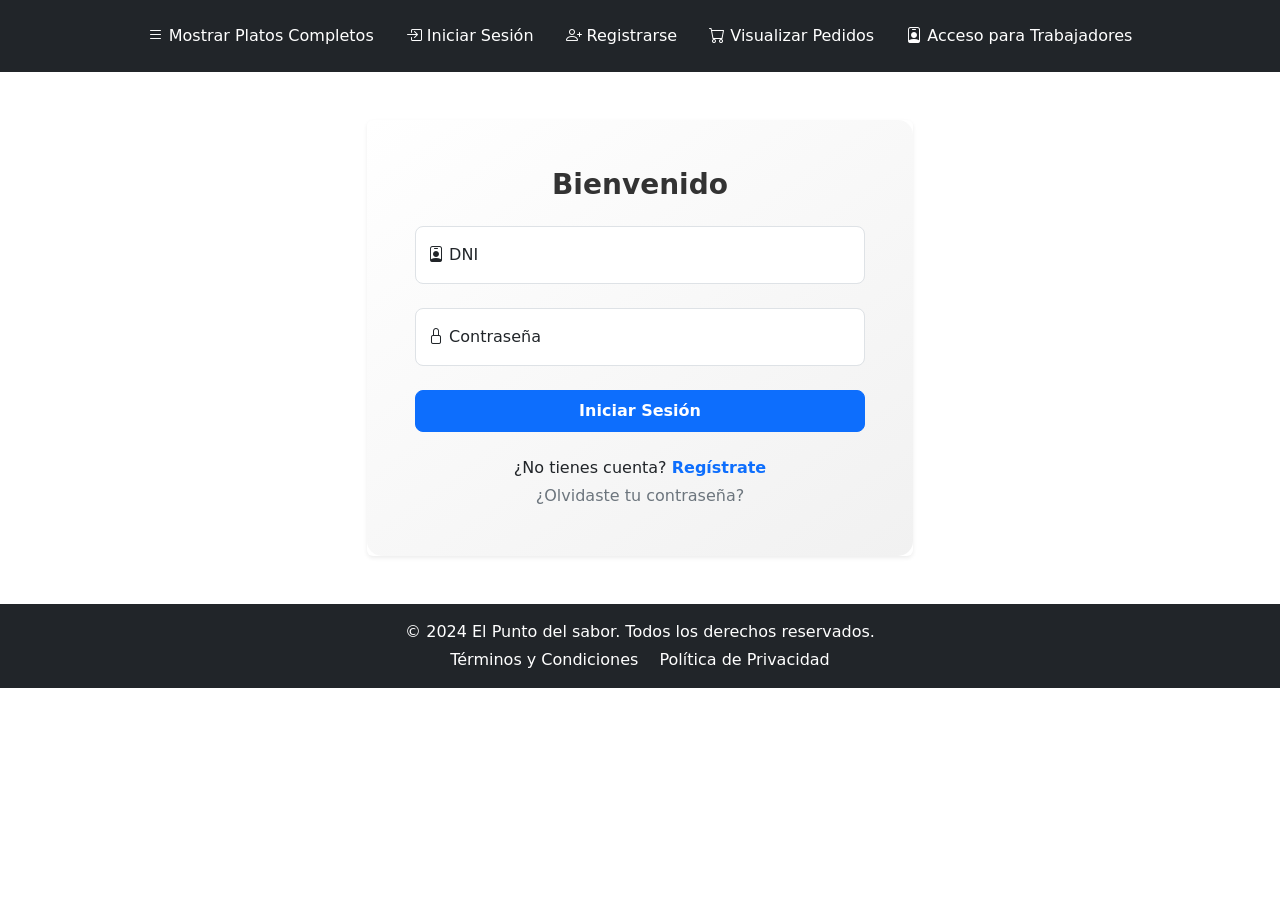
==== src/main/resources/templates/ClienteLogin.html @ 1ed2b917 "Initial commit: Subiendo proyecto completo de restaurant" ====
<html xmlns:th="http://www.thymeleaf.org">
    <head>
        <title>Login Cliente</title>
        <meta charset="UTF-8">
        <meta name="viewport" content="width=device-width, initial-scale=1.0">
        <link href="https://cdn.jsdelivr.net/npm/bootstrap@5.3.3/dist/css/bootstrap.min.css" rel="stylesheet" integrity="sha384-QWTKZyjpPEjISv5WaRU9OFeRpok6YctnYmDr5pNlyT2bRjXh0JMhjY6hW+ALEwIH" crossorigin="anonymous">
        <link rel="stylesheet" href="https://cdn.jsdelivr.net/npm/bootstrap-icons@1.10.5/font/bootstrap-icons.css"> <!-- Agrega Bootstrap Icons -->        
        <link rel="stylesheet" href="https://cdnjs.cloudflare.com/ajax/libs/animate.css/4.1.1/animate.min.css">

    </head>
    <body>
        
        
        <!-- Encabezado tipo barra de navegación -->
        <nav class="navbar navbar-expand-lg bg-dark navbar-dark py-3">
            <div class="container-fluid">
                
                <!-- Botón para dispositivos pequeños -->
                <button class="navbar-toggler" type="button" data-bs-toggle="collapse" data-bs-target="#navbarNav" aria-controls="navbarNav" aria-expanded="false" aria-label="Toggle navigation">
                    <span class="navbar-toggler-icon"></span>
                </button>

                <!-- Navegación principal -->
                <div class="collapse navbar-collapse" id="navbarNav">
                    <ul class="navbar-nav mx-auto">
                        <li class="nav-item">
                            <a class="nav-link text-white px-3" href="/pedido/platos">
                                <i class="bi bi-list"></i> Mostrar Platos Completos
                            </a>
                        </li>
                        <li class="nav-item">
                            <a class="nav-link text-white px-3" href="/cliente/loginCliente">
                                <i class="bi bi-box-arrow-in-right"></i> Iniciar Sesión
                            </a>
                        </li>
                        <li class="nav-item">
                            <a class="nav-link text-white px-3" href="/cliente/nuevo">
                                <i class="bi bi-person-plus"></i> Registrarse
                            </a>
                        </li>
                        <li class="nav-item">
                            <a class="nav-link text-white px-3" href="/compras/mostrarCarrito">
                                <i class="bi bi-cart"></i> Visualizar Pedidos
                            </a>
                        </li>
                        <li class="nav-item">
                            <a class="nav-link text-white px-3" href="/trabajador/login">
                                <i class="bi bi-person-badge"></i> Acceso para Trabajadores
                            </a>
                        </li>
                    </ul>
                </div>
            </div>
        </nav>
        
        
        <main class="container my-5">
            <div class="row justify-content-center">
                <div class="col-md-6">
                    <div class="card border-0 shadow-sm">
                        <div class="card-body p-5" style="background: linear-gradient(145deg, #ffffff, #f1f1f1); border-radius: 15px;">
                            <h3 class="text-center mb-4" style="font-weight: 700; color: #333;">Bienvenido</h3>
                            <form th:action="@{/cliente/login}" method="post">
                                <div class="form-floating mb-4">
                                    <input type="number" class="form-control rounded-3" id="id" name="id" placeholder="DNI" required>
                                    <label for="id"><i class="bi bi-person-badge"></i> DNI</label>
                                </div>
                                <div class="form-floating mb-4">
                                    <input type="password" class="form-control rounded-3" id="contrasena" name="contrasena" placeholder="Contraseña" required>
                                    <label for="contrasena"><i class="bi bi-lock"></i> Contraseña</label>
                                </div>
                                <div th:if="${error}" class="text-danger text-center mb-3" th:text="${error}"></div>
                                <div class="d-grid">
                                    <button type="submit" class="btn btn-primary rounded-3 py-2" style="font-weight: 600;">Iniciar Sesión</button>
                                </div>
                            </form>
                            <div class="text-center mt-4">
                                <p class="mb-1">¿No tienes cuenta? <a href="/cliente/nuevo" class="text-decoration-none fw-bold text-primary">Regístrate</a></p>
                                <p class="mb-0"><a href="#" class="text-decoration-none text-secondary">¿Olvidaste tu contraseña?</a></p>
                            </div>
                        </div>
                    </div>
                </div>
            </div>
        </main>
        
        
        <footer class="bg-dark text-white text-center py-3">
            <div class="container">
                <p class="mb-1">© 2024 El Punto del sabor. Todos los derechos reservados.</p>
                <p class="mb-0">
                    <a href="/terminos" class="text-white text-decoration-none me-3">Términos y Condiciones</a>
                    <a href="/privacidad" class="text-white text-decoration-none">Política de Privacidad</a>
                </p>
            </div>
        </footer>
        
        <script src="https://cdn.jsdelivr.net/npm/bootstrap@5.3.3/dist/js/bootstrap.bundle.min.js" integrity="sha384-YvpcrYf0tY3lHB60NNkmXc5s9fDVZLESaAA55NDzOxhy9GkcIdslK1eN7N6jIeHz" crossorigin="anonymous"></script>

    </body>
</html>
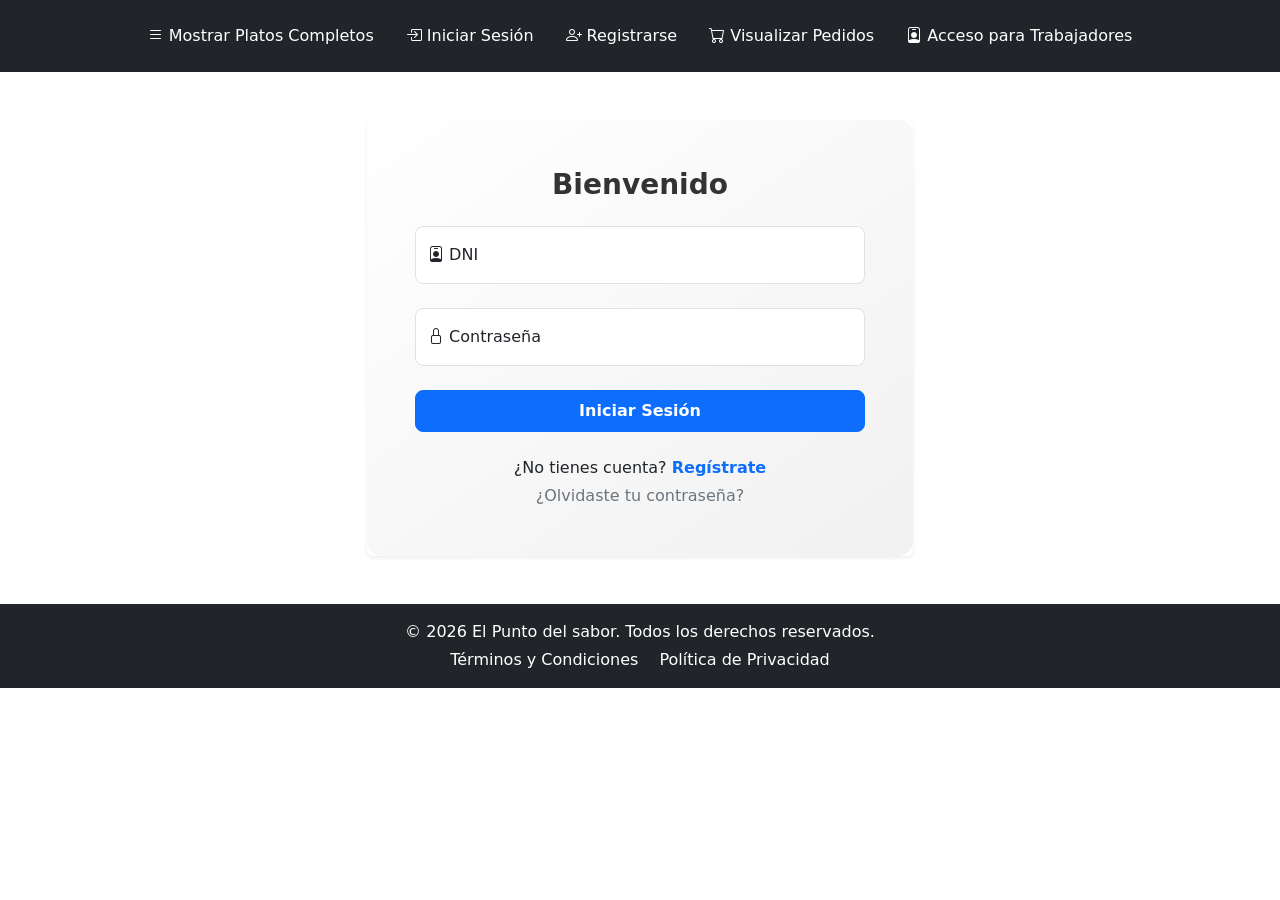
==== commit e4a27951: "202611161041" ====
--- a/src/main/resources/templates/ClienteLogin.html
+++ b/src/main/resources/templates/ClienteLogin.html
@@ -87,7 +87,7 @@
         
         <footer class="bg-dark text-white text-center py-3">
             <div class="container">
-                <p class="mb-1">© 2024 El Punto del sabor. Todos los derechos reservados.</p>
+                <p class="mb-1">© 2026 El Punto del sabor. Todos los derechos reservados.</p>
                 <p class="mb-0">
                     <a href="/terminos" class="text-white text-decoration-none me-3">Términos y Condiciones</a>
                     <a href="/privacidad" class="text-white text-decoration-none">Política de Privacidad</a>
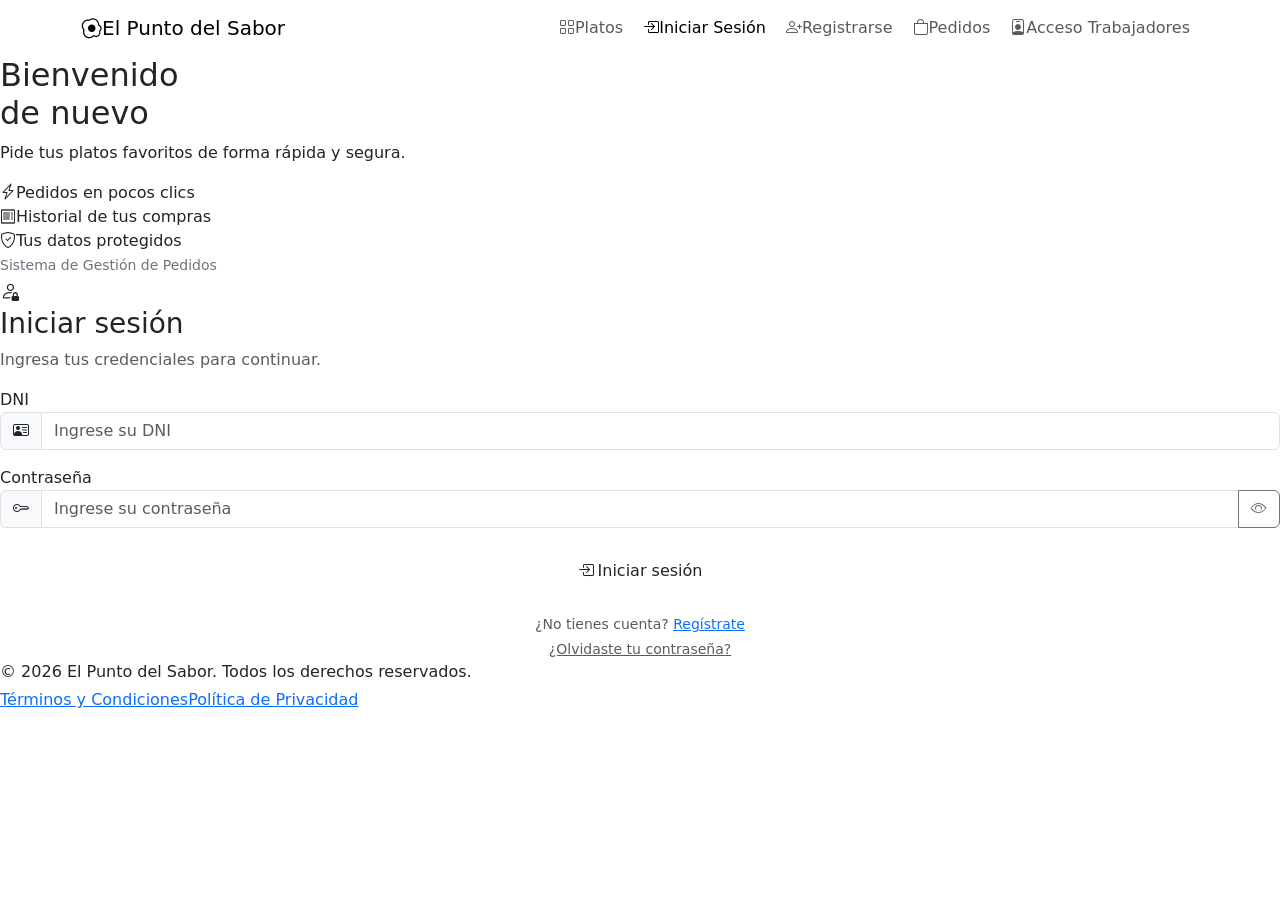
==== commit 266d1dde: "202623111733" ====
--- a/src/main/resources/templates/ClienteLogin.html
+++ b/src/main/resources/templates/ClienteLogin.html
@@ -1,101 +1,96 @@
-<html xmlns:th="http://www.thymeleaf.org">
-    <head>
-        <title>Login Cliente</title>
-        <meta charset="UTF-8">
-        <meta name="viewport" content="width=device-width, initial-scale=1.0">
-        <link href="https://cdn.jsdelivr.net/npm/bootstrap@5.3.3/dist/css/bootstrap.min.css" rel="stylesheet" integrity="sha384-QWTKZyjpPEjISv5WaRU9OFeRpok6YctnYmDr5pNlyT2bRjXh0JMhjY6hW+ALEwIH" crossorigin="anonymous">
-        <link rel="stylesheet" href="https://cdn.jsdelivr.net/npm/bootstrap-icons@1.10.5/font/bootstrap-icons.css"> <!-- Agrega Bootstrap Icons -->        
-        <link rel="stylesheet" href="https://cdnjs.cloudflare.com/ajax/libs/animate.css/4.1.1/animate.min.css">
+<!DOCTYPE html>
+<html xmlns:th="http://www.thymeleaf.org" lang="es">
 
-    </head>
-    <body>
-        
-        
-        <!-- Encabezado tipo barra de navegación -->
-        <nav class="navbar navbar-expand-lg bg-dark navbar-dark py-3">
-            <div class="container-fluid">
-                
-                <!-- Botón para dispositivos pequeños -->
-                <button class="navbar-toggler" type="button" data-bs-toggle="collapse" data-bs-target="#navbarNav" aria-controls="navbarNav" aria-expanded="false" aria-label="Toggle navigation">
-                    <span class="navbar-toggler-icon"></span>
-                </button>
+<head>
+    <title>Login Cliente</title>
+    <meta charset="UTF-8">
+    <meta name="viewport" content="width=device-width, initial-scale=1.0">
+    <link href="https://fonts.googleapis.com/css2?family=Plus+Jakarta+Sans:wght@400;500;600;700;800&display=swap"
+        rel="stylesheet">
+    <link href="https://cdn.jsdelivr.net/npm/bootstrap@5.3.3/dist/css/bootstrap.min.css" rel="stylesheet"
+        integrity="sha384-QWTKZyjpPEjISv5WaRU9OFeRpok6YctnYmDr5pNlyT2bRjXh0JMhjY6hW+ALEwIH" crossorigin="anonymous">
+    <link rel="stylesheet" href="https://cdn.jsdelivr.net/npm/bootstrap-icons@1.10.5/font/bootstrap-icons.css">
+    <link rel="stylesheet" th:href="@{/css/ClienteLogin.css}">
+</head>
 
-                <!-- Navegación principal -->
-                <div class="collapse navbar-collapse" id="navbarNav">
-                    <ul class="navbar-nav mx-auto">
-                        <li class="nav-item">
-                            <a class="nav-link text-white px-3" href="/pedido/platos">
-                                <i class="bi bi-list"></i> Mostrar Platos Completos
-                            </a>
-                        </li>
-                        <li class="nav-item">
-                            <a class="nav-link text-white px-3" href="/cliente/loginCliente">
-                                <i class="bi bi-box-arrow-in-right"></i> Iniciar Sesión
-                            </a>
-                        </li>
-                        <li class="nav-item">
-                            <a class="nav-link text-white px-3" href="/cliente/nuevo">
-                                <i class="bi bi-person-plus"></i> Registrarse
-                            </a>
-                        </li>
-                        <li class="nav-item">
-                            <a class="nav-link text-white px-3" href="/compras/mostrarCarrito">
-                                <i class="bi bi-cart"></i> Visualizar Pedidos
-                            </a>
-                        </li>
-                        <li class="nav-item">
-                            <a class="nav-link text-white px-3" href="/trabajador/login">
-                                <i class="bi bi-person-badge"></i> Acceso para Trabajadores
-                            </a>
-                        </li>
-                    </ul>
-                </div>
+<body>
+
+    <nav class="navbar navbar-expand-lg nav-sge sticky-top">
+        <div class="container">
+            <a class="navbar-brand" href="/pedido/platos"><span class="logo"><i class="bi bi-egg-fried"></i></span>El
+                Punto del Sabor</a>
+            <button class="navbar-toggler border-0" type="button" data-bs-toggle="collapse" data-bs-target="#m"><i
+                    class="bi bi-list text-white fs-2"></i></button>
+            <div class="collapse navbar-collapse justify-content-end" id="m">
+                <ul class="navbar-nav gap-1 align-items-lg-center">
+                    <li><a class="nav-link" href="/pedido/platos"><i class="bi bi-grid"></i>Platos</a></li>
+                    <li><a class="nav-link active" href="/cliente/loginCliente"><i
+                                class="bi bi-box-arrow-in-right"></i>Iniciar Sesión</a></li>
+                    <li><a class="nav-link" href="/cliente/nuevo"><i class="bi bi-person-plus"></i>Registrarse</a></li>
+                    <li><a class="nav-link" href="/compras/mostrarCarrito"><i class="bi bi-bag"></i>Pedidos</a></li>
+                    <li><a class="nav-link worker" href="/trabajador/login"><i class="bi bi-person-badge"></i>Acceso
+                            Trabajadores</a></li>
+                </ul>
             </div>
-        </nav>
-        
-        
-        <main class="container my-5">
-            <div class="row justify-content-center">
-                <div class="col-md-6">
-                    <div class="card border-0 shadow-sm">
-                        <div class="card-body p-5" style="background: linear-gradient(145deg, #ffffff, #f1f1f1); border-radius: 15px;">
-                            <h3 class="text-center mb-4" style="font-weight: 700; color: #333;">Bienvenido</h3>
-                            <form th:action="@{/cliente/login}" method="post">
-                                <div class="form-floating mb-4">
-                                    <input type="number" class="form-control rounded-3" id="id" name="id" placeholder="DNI" required>
-                                    <label for="id"><i class="bi bi-person-badge"></i> DNI</label>
-                                </div>
-                                <div class="form-floating mb-4">
-                                    <input type="password" class="form-control rounded-3" id="contrasena" name="contrasena" placeholder="Contraseña" required>
-                                    <label for="contrasena"><i class="bi bi-lock"></i> Contraseña</label>
-                                </div>
-                                <div th:if="${error}" class="text-danger text-center mb-3" th:text="${error}"></div>
-                                <div class="d-grid">
-                                    <button type="submit" class="btn btn-primary rounded-3 py-2" style="font-weight: 600;">Iniciar Sesión</button>
-                                </div>
-                            </form>
-                            <div class="text-center mt-4">
-                                <p class="mb-1">¿No tienes cuenta? <a href="/cliente/nuevo" class="text-decoration-none fw-bold text-primary">Regístrate</a></p>
-                                <p class="mb-0"><a href="#" class="text-decoration-none text-secondary">¿Olvidaste tu contraseña?</a></p>
-                            </div>
-                        </div>
+        </div>
+    </nav>
+
+    <section class="auth auth-green">
+        <div class="auth-l">
+            <div class="auth-l-body">
+                <h2>Bienvenido<br>de nuevo</h2>
+                <p>Pide tus platos favoritos de forma rápida y segura.</p>
+                <div class="feat"><i class="bi bi-lightning-charge"></i>Pedidos en pocos clics</div>
+                <div class="feat"><i class="bi bi-receipt"></i>Historial de tus compras</div>
+                <div class="feat"><i class="bi bi-shield-check"></i>Tus datos protegidos</div>
+            </div>
+            <small class="text-secondary">Sistema de Gestión de Pedidos</small>
+        </div>
+        <div class="auth-r">
+            <div class="auth-card"><span class="logo" style="width:46px;height:46px"><i
+                        class="bi bi-person-lock fs-5"></i></span>
+                <h3>Iniciar sesión</h3>
+                <p class="text-muted">Ingresa tus credenciales para continuar.</p>
+                <form th:action="@{/cliente/login}" method="post">
+                    <div class="lbl">DNI</div>
+                    <div class="input-group mb-3"><span class="input-group-text"><i
+                                class="bi bi-person-vcard"></i></span>
+                        <input type="number" id="id" name="id" class="form-control" placeholder="Ingrese su DNI"
+                            required>
                     </div>
-                </div>
+                    <div class="lbl">Contraseña</div>
+                    <div class="input-group mb-4"><span class="input-group-text"><i class="bi bi-key"></i></span>
+                        <input id="pass" type="password" name="contrasena" class="form-control"
+                            placeholder="Ingrese su contraseña" required>
+                        <button class="btn btn-outline-secondary" type="button"
+                            onclick="mostrarPassword('pass',this)"><i class="bi bi-eye"></i></button>
+                    </div>
+                    <div th:if="${error}" class="text-danger text-center mb-3" th:text="${error}"></div>
+                    <button type="submit" class="btn btn-sge w-100"><i class="bi bi-box-arrow-in-right me-1"></i>Iniciar
+                        sesión</button>
+                </form>
+                <p class="text-center text-muted small mt-4 mb-1">¿No tienes cuenta? <a class="link"
+                        href="/cliente/nuevo">Regístrate</a></p>
+                <p class="text-center small mb-0"><a class="link text-muted" href="#">¿Olvidaste tu contraseña?</a></p>
             </div>
-        </main>
-        
-        
-        <footer class="bg-dark text-white text-center py-3">
-            <div class="container">
-                <p class="mb-1">© 2026 El Punto del sabor. Todos los derechos reservados.</p>
-                <p class="mb-0">
-                    <a href="/terminos" class="text-white text-decoration-none me-3">Términos y Condiciones</a>
-                    <a href="/privacidad" class="text-white text-decoration-none">Política de Privacidad</a>
-                </p>
-            </div>
-        </footer>
-        
-        <script src="https://cdn.jsdelivr.net/npm/bootstrap@5.3.3/dist/js/bootstrap.bundle.min.js" integrity="sha384-YvpcrYf0tY3lHB60NNkmXc5s9fDVZLESaAA55NDzOxhy9GkcIdslK1eN7N6jIeHz" crossorigin="anonymous"></script>
+        </div>
+        </div>
+    </section>
 
-    </body>
-</html>
+    <footer class="foot-sge">© 2026 El Punto del Sabor. Todos los derechos reservados.<div class="mt-1"><a
+                href="/terminos">Términos y Condiciones</a><a href="/privacidad">Política de Privacidad</a></div>
+    </footer>
+
+    <script src="https://cdn.jsdelivr.net/npm/bootstrap@5.3.3/dist/js/bootstrap.bundle.min.js"
+        integrity="sha384-YvpcrYf0tY3lHB60NNkmXc5s9fDVZLESaAA55NDzOxhy9GkcIdslK1eN7N6jIeHz"
+        crossorigin="anonymous"></script>
+    <script>function mostrarPassword(idInput, boton) {
+            var input = document.getElementById(idInput);
+            var icono = boton.querySelector('i');
+            var visible = input.type === 'text';
+            input.type = visible ? 'password' : 'text';
+            icono.className = visible ? 'bi bi-eye' : 'bi bi-eye-slash';
+        }</script>
+</body>
+
+</html>
